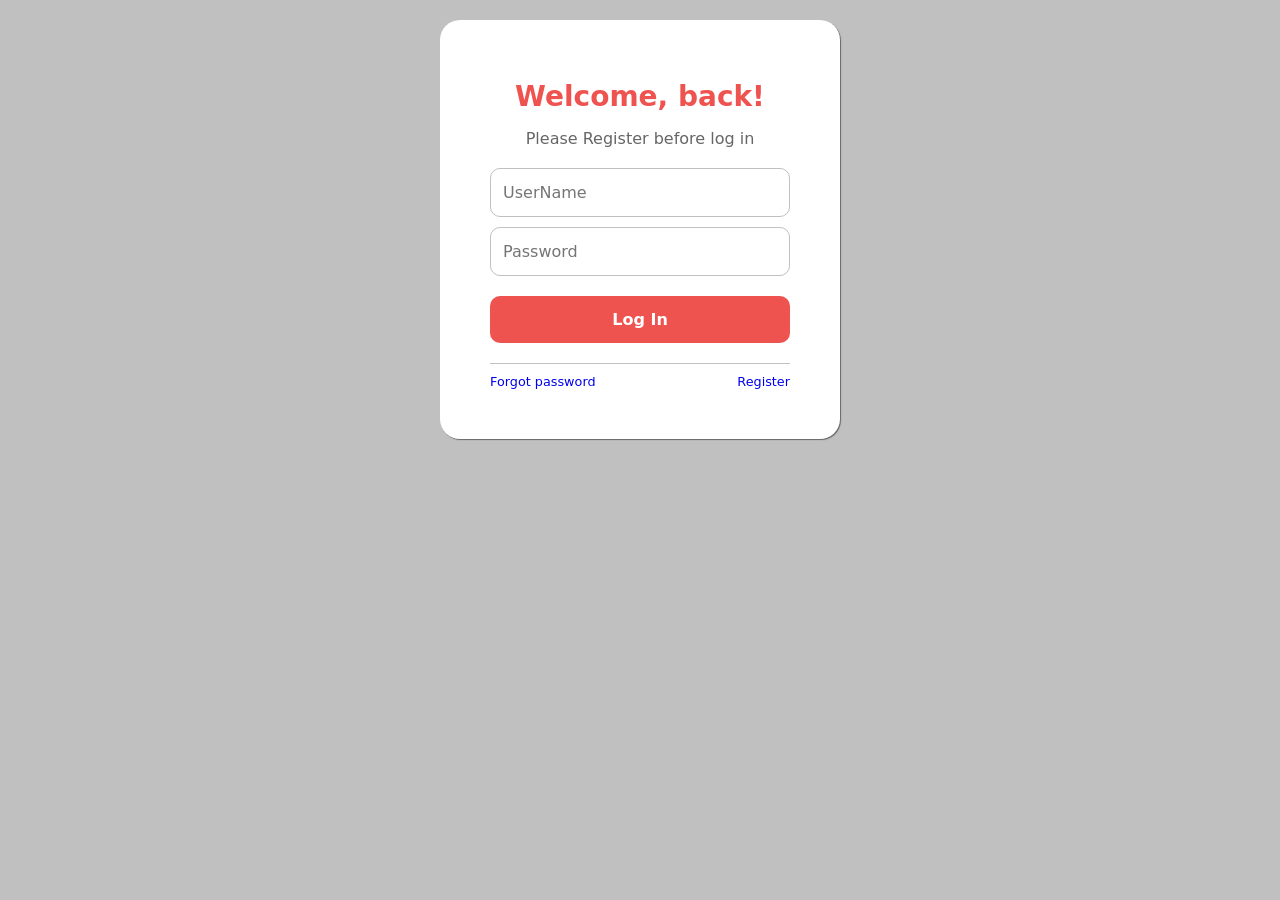
==== index.html @ 7f4406bc "add login page HTML structure" ====
<!DOCTYPE html>
<html lang="en">
<head>
    <meta charset="UTF-8">
    <meta name="viewport" content="width=device-width, initial-scale=1.0">
    <title>login page</title>
    <link rel="stylesheet" href="style.css">
</head>
<body>
    <form class="login">
  <h2>Welcome, back!</h2>
  <p>Please Register before log in</p>
  <input type="text" placeholder="UserName" />
  <input type="password" placeholder="Password" />
  <input type="submit" value="Log In" />
  <div class="links">
    <a href="#">Forgot password</a>
    <a href="register.html">Register</a>
  </div>
</form>
<script src="logic.js"></script>
</body>
</html>
---- style.css ----
body {
  background: #c0c0c0; 
  font-family:system-ui, -apple-system, BlinkMacSystemFont, 'Segoe UI', Roboto, Oxygen, Ubuntu, Cantarell, 'Open Sans', 'Helvetica Neue', sans-serif;
  color: #666;
}

.login {
  margin: 20px auto;
  padding: 40px 50px;
  max-width: 300px;
  border-radius: 20px;
  background: #fff;
  box-shadow: 1px 1px 1px #666;
}
  .login input {
    width: 100%;
    display: block;
    box-sizing: border-box;
    margin: 10px 0;
    padding: 14px 12px;
    font-size: 16px;
    border-radius: 10px; 
    font-family:system-ui, -apple-system, BlinkMacSystemFont, 'Segoe UI', Roboto, Oxygen, Ubuntu, Cantarell, 'Open Sans', 'Helvetica Neue', sans-serif;
  }

.login input[type=text],
.login input[type=password] {
  border: 1px solid #c0c0c0;
  transition: .2s;
}

.login input[type=text]:hover {
  border-color: #F44336;
  transition: all .2s ease-in-out;
} 

.login input[type=password]:hover {
  border-color: #F44336;
  transition: all .2s ease-in-out;
} 

.login input[type=submit] {
  border: none;
  background: #EF5350;
  color: white;
  font-weight: bold;  
  transition: 0.2s;
  margin: 20px 0px;
}

.login input[type=submit]:hover {
  background:yellowgreen;  
}

  .login h2 {
    margin: 20px 0 0; 
    color: #EF5350;
    font-size: 28px;
  }

.login p {
  margin-bottom: 20px;
}

.links {
  display: table;
  width: 100%;  
  box-sizing: border-box;
  border-top: 1px solid #c0c0c0;
  margin-bottom: 10px;
}

.links a {
  display: table-cell;
  padding-top: 10px;
}

.links a:first-child {
  text-align: left;
}

.links a:last-child {
  text-align: right;
}

  .login h2,
  .login p,
  .login a {
    text-align: center;    
  }

.login a {
  text-decoration: none;  
  font-size: .8em;
}

.login a:hover {
  text-decoration: underline;
}
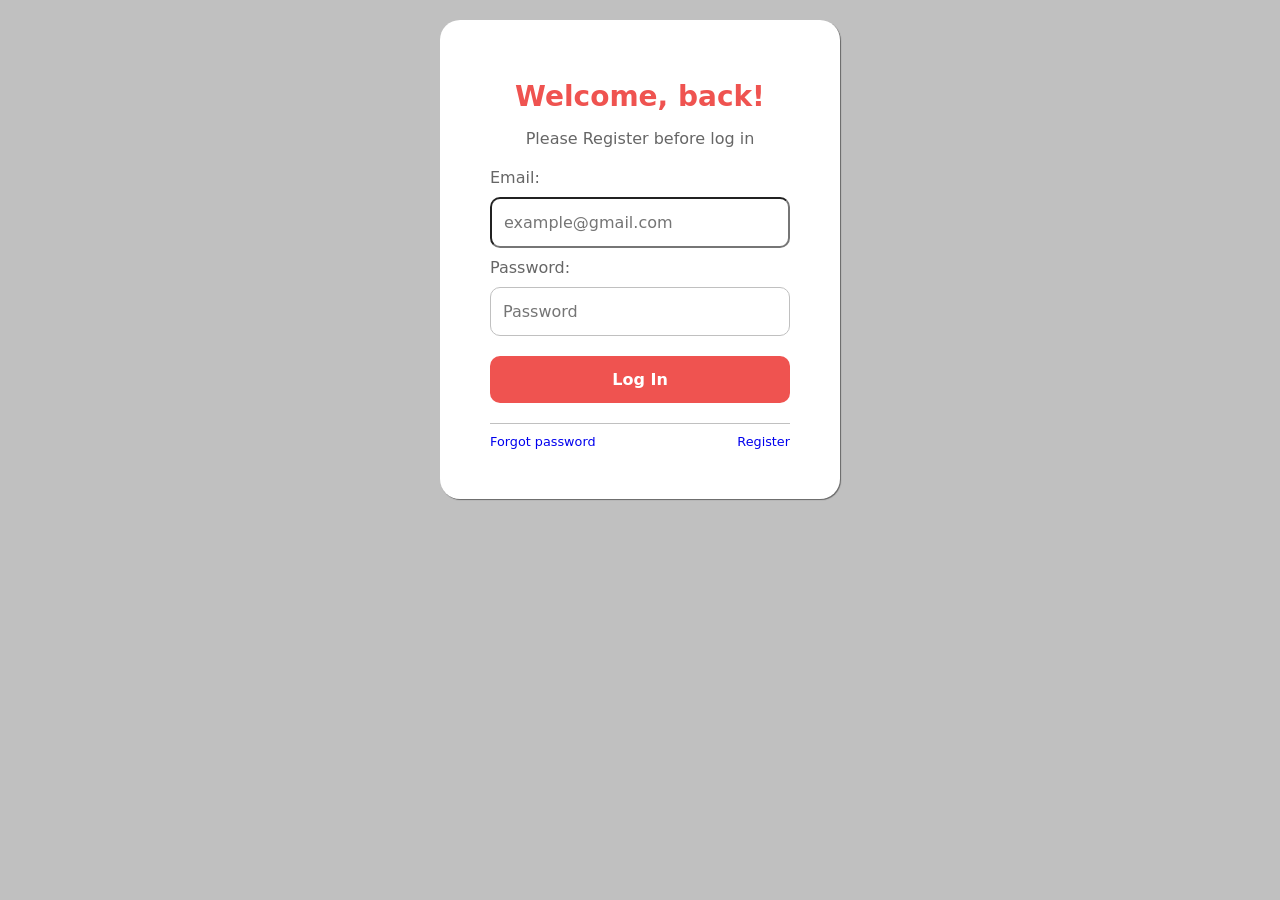
==== commit 335e74b2: "modify files" ====
--- a/index.html
+++ b/index.html
@@ -10,9 +10,11 @@
     <form class="login">
   <h2>Welcome, back!</h2>
   <p>Please Register before log in</p>
-  <input type="text" placeholder="UserName" />
-  <input type="password" placeholder="Password" />
-  <input type="submit" value="Log In" />
+   <label for="email">Email:</label>
+            <input type="email" id="loginEmail" name="email" placeholder="example@gmail.com" autocomplete="on" required />
+   <label for="password">Password:</label>
+            <input type="password" id="loginPassword" name="password" placeholder="Password" autocomplete="on" required />
+  <input type="submit" id="loginBtn" value="Log In" />
   <div class="links">
     <a href="#">Forgot password</a>
     <a href="register.html">Register</a>
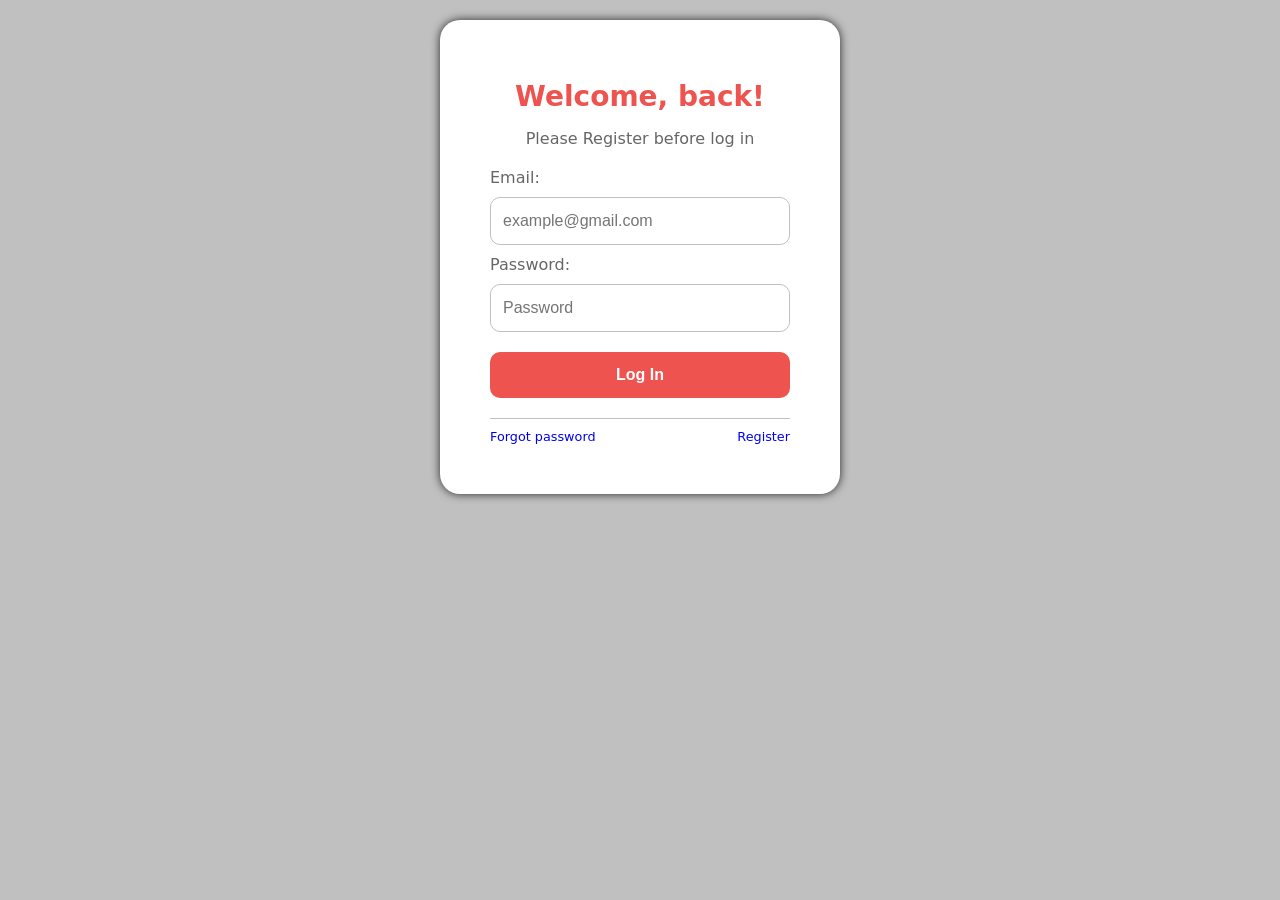
==== commit 4c7986d0: "modified" ====
--- a/index.html
+++ b/index.html
@@ -14,7 +14,9 @@
             <input type="email" id="loginEmail" name="email" placeholder="example@gmail.com" autocomplete="on" required />
    <label for="password">Password:</label>
             <input type="password" id="loginPassword" name="password" placeholder="Password" autocomplete="on" required />
-  <input type="submit" id="loginBtn" value="Log In" />
+  <button type="login" id="loginbtn" >
+                Log In
+            </button>
   <div class="links">
     <a href="#">Forgot password</a>
     <a href="register.html">Register</a>
--- a/style.css
+++ b/style.css
@@ -1,7 +1,7 @@
 
 body {
   background: #c0c0c0; 
-  font-family:system-ui, -apple-system, BlinkMacSystemFont, 'Segoe UI', Roboto, Oxygen, Ubuntu, Cantarell, 'Open Sans', 'Helvetica Neue', sans-serif;
+  font-family:system-ui, -apple-system, 'Segoe UI',  'Open Sans', 'Helvetica Neue', sans-serif;
   color: #666;
 }
 
@@ -11,9 +11,9 @@
   max-width: 300px;
   border-radius: 20px;
   background: #fff;
-  box-shadow: 1px 1px 1px #666;
+  box-shadow: 0 0 10px rgba(0, 0, 0, 0.8);
 }
-  .login input {
+   input, button {
     width: 100%;
     display: block;
     box-sizing: border-box;
@@ -21,18 +21,17 @@
     padding: 14px 12px;
     font-size: 16px;
     border-radius: 10px; 
-    font-family:system-ui, -apple-system, BlinkMacSystemFont, 'Segoe UI', Roboto, Oxygen, Ubuntu, Cantarell, 'Open Sans', 'Helvetica Neue', sans-serif;
   }
 
-.login input[type=text],
+.login input[type=email],
 .login input[type=password] {
   border: 1px solid #c0c0c0;
   transition: .2s;
 }
 
-.login input[type=text]:hover {
+.login input[type=email]:hover {
   border-color: #F44336;
-  transition: all .2s ease-in-out;
+  transition: all .2s ease;
 } 
 
 .login input[type=password]:hover {
@@ -40,7 +39,7 @@
   transition: all .2s ease-in-out;
 } 
 
-.login input[type=submit] {
+button[type="login"] {
   border: none;
   background: #EF5350;
   color: white;
@@ -49,7 +48,7 @@
   margin: 20px 0px;
 }
 
-.login input[type=submit]:hover {
+button[type="login"]:hover {
   background:yellowgreen;  
 }
 
